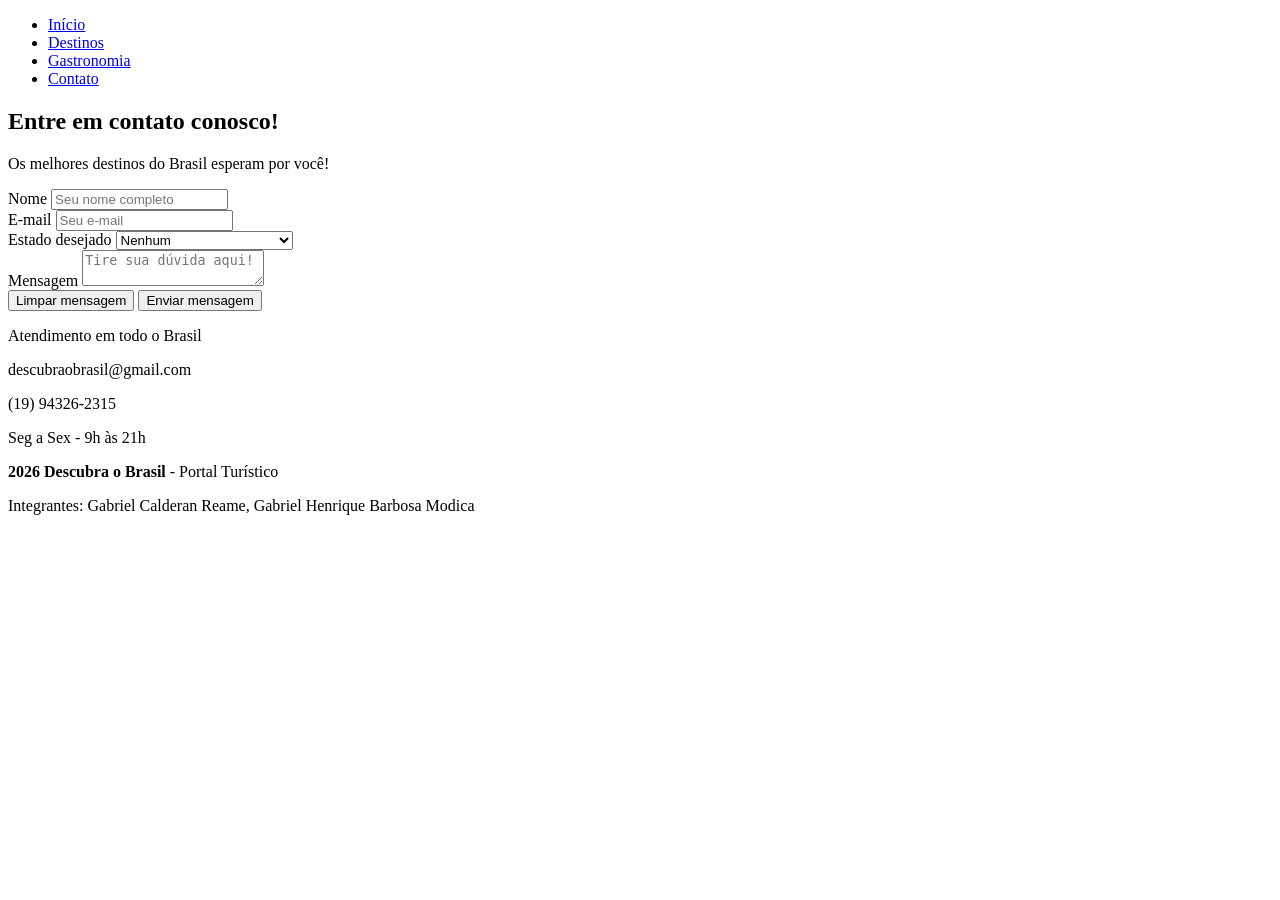
==== contato.html @ fa85b457 "arquivos" ====
<!DOCTYPE html>
<html lang="pt-br">
<head>
    <meta charset="UTF-8">
    <meta name="viewport" content="width=device-width, initial-scale=1.0">
    <title>Contato - Turismo Brasil</title>
    <link rel="stylesheet" href="css/style.css">
</head>
<body class="contato-pagina">

<nav>
  <ul>
    <li><a href="index.html">Início</a></li>
    <li><a href="destinos.html">Destinos</a></li>
    <li><a href="gastronomia.html">Gastronomia</a></li>
    <li><a href="contato.html" class="ativo">Contato</a></li>
  </ul>
</nav>
    
<div class="container">
        <h2>Entre em contato conosco!</h2>
        <p>Os melhores destinos do Brasil esperam por você!</p>

        <form>
            
            <div class="row">
                <div class="field">
                    <label>Nome</label>
                    <input type="text" placeholder="Seu nome completo" required>
                </div>
            </div>
            
            <div class="row">
                <div class="field">
                    <label>E-mail</label>
                    <input type="email" placeholder="Seu e-mail" required>
                </div>
            </div>
            
            <div class="field">
                <label>Estado desejado</label>
                <select>
                    <option>Nenhum</option>
                    <option>Acre (AC)</option>
                    <option>Alagoas (AL)</option>
                    <option>Amapá (AP)</option>
                    <option>Amazonas (AM)</option>
                    <option>Bahia (BA)</option>
                    <option>Ceará (CE)</option>
                    <option>Espírito Santo (ES)</option>
                    <option>Goiás (GO)</option>
                    <option>Maranhão (MA)</option>
                    <option>Mato Grosso (MT)</option>
                    <option>Mato Grosso do Sul (MS)</option>
                    <option>Minas Gerais (MG)</option>
                    <option>Pará (PA)</option>
                    <option>Paraíba (PB)</option>
                    <option>Paraná (PR)</option>
                    <option>Pernambuco (PE)</option>
                    <option>Piauí (PI)</option>
                    <option>Rio de Janeiro (RJ)</option>
                    <option>Rio Grande do Norte (RN)</option>
                    <option>Rio Grande do Sul (RS)</option>
                    <option>Rondônia (RO)</option>
                    <option>Roraima (RR)</option>
                    <option>Santa Catarina (SC)</option>
                    <option>São Paulo (SP)</option>
                    <option>Sergipe (SE)</option>
                    <option>Tocantins (TO)</option>
                </select>
            </div>
            
            <div class="field">
                <label>Mensagem</label>
                <textarea placeholder="Tire sua dúvida aqui!"></textarea>
            </div>
           
            <div class="actions">
                <button type="reset" class="reset">Limpar mensagem</button>
                <button type="submit">Enviar mensagem</button>
            </div>

        </form>

        <aside class="info">
            <p>Atendimento em todo o Brasil</p>
            <p>descubraobrasil@gmail.com</p>
            <p>(19) 94326-2315</p>
            <p>Seg a Sex - 9h às 21h</p>
        </aside>
    </div>

<footer>
  <p class="linha"><strong>2026 Descubra o Brasil</strong> - Portal Turístico</p>
  <p class="linha">Integrantes: Gabriel Calderan Reame, Gabriel Henrique Barbosa Modica</p>
</footer>

</body>
</html>
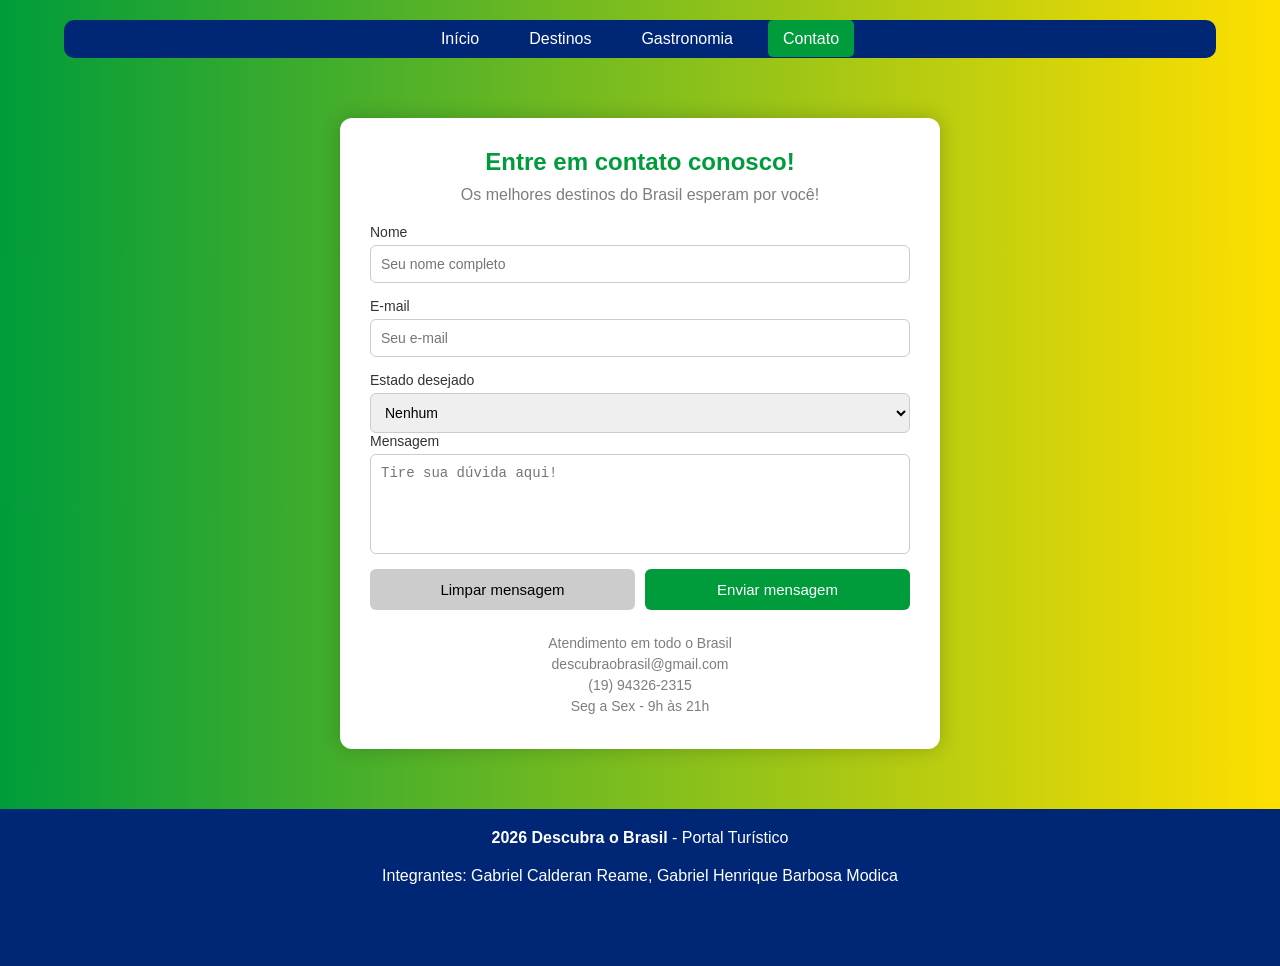
==== commit 7b85241c: "arquivos" ====
--- a/contato.html
+++ b/contato.html
@@ -5,6 +5,7 @@
     <meta name="viewport" content="width=device-width, initial-scale=1.0">
     <title>Contato - Turismo Brasil</title>
     <link rel="stylesheet" href="css/style.css">
+    <link rel="icon" href="img/brasil.png">
 </head>
 <body class="contato-pagina">
 
--- a/css/style.css
+++ b/css/style.css
@@ -0,0 +1,800 @@
+* {
+  margin: 0;
+  padding: 0;
+  box-sizing: border-box;
+}
+
+body.index-pagina {
+  font-family: Arial, sans-serif;
+  background-color: #f4f4f4;
+  color: #333;
+}
+
+body.index-pagina header {
+  background: linear-gradient(to right, #009c3b, #ffdf00);
+  color: white;
+  text-align: center;
+  padding: 30px;
+  margin-bottom: 20px;
+}
+
+body.index-pagina header h1 {
+  font-size: 2.5rem;
+}
+
+body.index-pagina header p {
+  margin-top: 10px;
+}
+
+body.index-pagina nav {
+  background-color: #002776;
+  margin: 20px auto;
+  border-radius: 10px;
+  width: 90%;
+}
+
+body.index-pagina nav ul {
+  list-style: none;
+  display: flex;
+  justify-content: center;
+  flex-wrap: wrap;
+}
+
+body.index-pagina nav ul li {
+  margin: 10px;
+}
+
+body.index-pagina nav ul li a {
+  color: white;
+  text-decoration: none;
+  padding: 10px 15px;
+  transition: 0.3s;
+}
+
+body.index-pagina nav ul li a:hover,
+body.index-pagina nav ul li a.ativo {
+  background-color: #009c3b;
+  border-radius: 5px;
+}
+
+body.index-pagina main {
+  display: flex;
+  gap: 20px;
+  padding: 20px;
+}
+
+body.index-pagina section {
+  flex: 3;
+  background: white;
+  padding: 20px;
+  border-radius: 10px;
+  box-shadow: 0 0 10px rgba(0, 0, 0, 0.1);
+}
+
+body.index-pagina section h2 {
+  margin-bottom: 15px;
+}
+
+body.index-pagina aside {
+  flex: 1;
+  background: #e9ecef;
+  padding: 20px;
+  border-radius: 10px;
+}
+
+body.index-pagina aside h3 {
+  margin-bottom: 10px;
+}
+
+body.index-pagina img {
+  width: 100%;
+  border-radius: 10px;
+  margin-top: 10px;
+}
+
+body.index-pagina .card {
+  background: white;
+  padding: 15px;
+  border-radius: 10px;
+  margin-top: 15px;
+  transition: 0.3s;
+}
+
+body.index-pagina .card:hover {
+  transform: scale(1.05);
+}
+
+body.index-pagina iframe {
+  width: 100%;
+  height: 315px;
+  margin-top: 15px;
+  border-radius: 10px;
+}
+
+body.index-pagina form {
+  display: flex;
+  flex-direction: column;
+  gap: 10px;
+}
+
+body.index-pagina input,
+body.index-pagina textarea {
+  padding: 10px;
+  border: 1px solid #ccc;
+  border-radius: 5px;
+}
+
+body.index-pagina button {
+  background-color: #009c3b;
+  color: white;
+  padding: 10px;
+  border: none;
+  border-radius: 5px;
+  cursor: pointer;
+}
+
+body.index-pagina button:hover {
+  background-color: #007a2d;
+}
+
+body.index-pagina footer {
+  background-color: #002776;
+  color: white;
+  text-align: center;
+  padding: 20px;
+  margin-top: 20px;
+}
+
+body.index-pagina section em {
+  display: block;
+  margin-bottom: 20px;
+}
+
+body.index-pagina section p {
+  margin-bottom: 15px;
+  line-height: 1.6;
+}
+
+body.index-pagina aside p {
+  margin-bottom: 12px;
+  line-height: 1.5;
+}
+
+body.index-pagina aside em {
+  display: block;
+  margin-bottom: 10px;
+  color: #555;
+}
+
+body.index-pagina aside strong {
+  color: #009c3b;
+}
+
+body.index-pagina .galeria {
+  display: flex;
+  gap: 20px;
+  margin-top: 20px;
+  flex-wrap: wrap;
+}
+
+body.index-pagina .galeria .card {
+  flex: 1;
+  min-width: 250px;
+  background: white;
+  border-radius: 10px;
+  overflow: hidden;
+  box-shadow: 0 0 10px rgba(0, 0, 0, 0.1);
+  transition: 0.3s;
+}
+
+body.index-pagina .galeria .card:hover {
+  transform: translateY(-5px);
+}
+
+body.index-pagina .galeria img {
+  width: 100%;
+  height: 180px;
+  object-fit: cover;
+}
+
+body.index-pagina .galeria h3 {
+  margin: 10px;
+  color: #002776;
+  font-size: 1.1rem;
+}
+
+body.index-pagina .galeria p {
+  margin: 0 10px 15px;
+}
+
+body.index-pagina .titulo-centro {
+  text-align: center;
+  margin-top: 20px;
+}
+
+body.index-pagina .subtitulo-centro {
+  text-align: center;
+  margin-bottom: 20px;
+  color: #555;
+}
+
+body.index-pagina .card h3 {
+  color: #002776;
+}
+
+body.destinos-pagina {
+  font-family: Arial, sans-serif;
+  background: #f4f4f4;
+  color: #333;
+}
+
+body.destinos-pagina header {
+  background: linear-gradient(to right, #009c3b, #ffdf00);
+  color: white;
+  text-align: center;
+  padding: 30px;
+  margin-bottom: 10px;
+}
+
+body.destinos-pagina header h1 {
+  font-size: 2.5rem;
+}
+
+body.destinos-pagina header p {
+  margin-top: 10px;
+  font-size: 1rem;
+}
+
+body.destinos-pagina nav {
+  background-color: #002776;
+  margin: 20px auto;
+  border-radius: 10px;
+  width: 90%;
+}
+
+body.destinos-pagina nav ul {
+  list-style: none;
+  display: flex;
+  justify-content: center;
+  flex-wrap: wrap;
+}
+
+body.destinos-pagina nav ul li {
+  margin: 10px;
+}
+
+body.destinos-pagina nav ul li a {
+  color: white;
+  text-decoration: none;
+  padding: 10px 15px;
+  transition: 0.3s;
+}
+
+body.destinos-pagina nav ul li a:hover,
+body.destinos-pagina nav ul li a.ativo {
+  background-color: #009c3b;
+  border-radius: 5px;
+}
+
+body.destinos-pagina .destinos-main {
+  display: flex;
+  gap: 25px;
+  padding: 30px;
+  align-items: flex-start;
+}
+
+body.destinos-pagina .destinos-section {
+  flex: 3;
+  background: white;
+  border-radius: 18px;
+  padding: 30px;
+  box-shadow: 0 8px 20px rgba(0, 0, 0, 0.08);
+}
+
+body.destinos-pagina .intro-destinos {
+  text-align: center;
+  margin-bottom: 30px;
+}
+
+body.destinos-pagina .intro-destinos h2 {
+  color: #002776;
+  font-size: 2rem;
+  margin-bottom: 10px;
+}
+
+body.destinos-pagina .subtitulo {
+  color: #009c3b;
+  font-size: 1.05rem;
+  margin-bottom: 18px;
+  font-weight: bold;
+}
+
+body.destinos-pagina .intro-destinos p {
+  color: #555;
+  line-height: 1.7;
+  max-width: 850px;
+  margin: 0 auto 12px;
+}
+
+body.destinos-pagina .galeria-destinos {
+  display: grid;
+  grid-template-columns: repeat(2, 1fr);
+  gap: 25px;
+}
+
+body.destinos-pagina .destino-card {
+  background: #ffffff;
+  border-radius: 16px;
+  overflow: hidden;
+  box-shadow: 0 6px 18px rgba(0, 0, 0, 0.1);
+  transition: transform 0.3s ease, box-shadow 0.3s ease;
+}
+
+body.destinos-pagina .destino-card:hover {
+  transform: translateY(-8px);
+  box-shadow: 0 12px 24px rgba(0, 0, 0, 0.16);
+}
+
+body.destinos-pagina .destino-card img {
+  width: 100%;
+  height: 220px;
+  object-fit: cover;
+  display: block;
+}
+
+body.destinos-pagina .destino-conteudo {
+  padding: 18px;
+}
+
+body.destinos-pagina .tag-destino {
+  display: inline-block;
+  background: #e8f5eb;
+  color: #009c3b;
+  font-size: 0.85rem;
+  font-weight: bold;
+  padding: 6px 10px;
+  border-radius: 20px;
+  margin-bottom: 12px;
+}
+
+body.destinos-pagina .destino-conteudo h3 {
+  color: #002776;
+  margin-bottom: 10px;
+  font-size: 1.15rem;
+}
+
+body.destinos-pagina .destino-conteudo p {
+  color: #555;
+  line-height: 1.6;
+}
+
+body.destinos-pagina .destinos-aside {
+  flex: 2;
+  background: linear-gradient(180deg, #ffffff, #eef3fb);
+  border-radius: 18px;
+  padding: 25px;
+  box-shadow: 0 8px 20px rgba(0, 0, 0, 0.08);
+}
+
+body.destinos-pagina .destinos-aside h3 {
+  color: #002776;
+  text-align: center;
+  font-size: 1.5rem;
+  margin-bottom: 8px;
+}
+
+body.destinos-pagina .aside-subtitulo {
+  text-align: center;
+  color: #666;
+  margin-bottom: 20px;
+}
+
+body.destinos-pagina .dica-item {
+  background: white;
+  border-left: 5px solid #009c3b;
+  border-radius: 12px;
+  padding: 15px;
+  margin-bottom: 15px;
+  box-shadow: 0 4px 10px rgba(0, 0, 0, 0.06);
+}
+
+body.destinos-pagina .dica-item h4 {
+  color: #002776;
+  margin-bottom: 8px;
+  font-size: 1rem;
+}
+
+body.destinos-pagina .dica-item p {
+  color: #555;
+  line-height: 1.5;
+}
+
+body.destinos-pagina .regiao-bloco {
+  margin-top: 40px;
+}
+
+body.destinos-pagina .titulo-regiao {
+  color: #002776;
+  font-size: 1.6rem;
+  margin-bottom: 20px;
+  padding-bottom: 8px;
+  border-bottom: 3px solid #009c3b;
+}
+
+body.destinos-pagina .aside-referencias {
+  background: #ffffff;
+  padding: 30px 20px;
+  margin: 30px 20px;
+  border-radius: 15px;
+  box-shadow: 0 5px 20px rgba(0, 0, 0, 0.08);
+}
+
+body.destinos-pagina .aside-referencias h2 {
+  text-align: center;
+  color: #002776;
+  margin-bottom: 10px;
+}
+
+body.destinos-pagina .aside-referencias .subtitulo-centro {
+  text-align: center;
+  margin-bottom: 20px;
+  color: #555;
+}
+
+body.destinos-pagina .aside-links {
+  display: grid;
+  grid-template-columns: repeat(5, 1fr);
+  gap: 15px;
+  margin-top: 20px;
+}
+
+body.destinos-pagina .link-card {
+  background: #f4f4f4;
+  padding: 15px;
+  border-radius: 10px;
+  text-decoration: none;
+  color: #333;
+  text-align: center;
+  font-weight: bold;
+  transition: 0.3s;
+}
+
+body.destinos-pagina .link-card span {
+  display: block;
+  font-size: 12px;
+  margin-top: 5px;
+  font-weight: normal;
+  color: #555;
+}
+
+body.destinos-pagina .link-card:hover {
+  background: #009c3b;
+  color: white;
+}
+
+body.destinos-pagina .video-container {
+  display: flex;
+  justify-content: center;
+  width: 100%;
+}
+
+body.destinos-pagina footer {
+  background-color: #002776;
+  color: white;
+  text-align: center;
+  padding: 20px;
+  margin-top: 20px;
+}
+
+body.destinos-pagina footer p {
+  margin: 5px 0;
+}
+
+body.gastronomia-pagina {
+  font-family: Arial, sans-serif;
+  background: #fff8f0;
+}
+
+body.gastronomia-pagina header {
+  background: linear-gradient(to right, #009c3b, #ffdf00);
+  color: white;
+  text-align: center;
+  padding: 30px;
+  margin-bottom: 10px;
+}
+
+body.gastronomia-pagina nav {
+  background-color: #002776;
+  margin: 20px auto;
+  border-radius: 10px;
+  width: 90%;
+}
+
+body.gastronomia-pagina nav ul {
+  list-style: none;
+  display: flex;
+  justify-content: center;
+  flex-wrap: wrap;
+}
+
+body.gastronomia-pagina nav ul li {
+  margin: 10px;
+}
+
+body.gastronomia-pagina nav ul li a {
+  color: white;
+  text-decoration: none;
+  padding: 10px 15px;
+  transition: 0.3s;
+}
+
+body.gastronomia-pagina nav ul li a:hover,
+body.gastronomia-pagina nav ul li a.ativo {
+  background-color: #009c3b;
+  border-radius: 5px;
+}
+
+body.gastronomia-pagina .container {
+  padding: 30px;
+  max-width: 1100px;
+  margin: auto;
+}
+
+body.gastronomia-pagina h2 {
+  margin: 30px 0 15px;
+  color: #009c3b;
+  text-align: center;
+}
+
+body.gastronomia-pagina p {
+  text-align: center;
+  padding: 15px;
+}
+
+body.gastronomia-pagina .cards {
+  display: flex;
+  flex-wrap: wrap;
+  gap: 20px;
+  justify-content: center;
+}
+
+body.gastronomia-pagina .card {
+  width: 250px;
+  background: white;
+  border-radius: 10px;
+  box-shadow: 0 0 10px rgba(0, 0, 0, 0.1);
+  overflow: hidden;
+  transition: 0.3s;
+  text-align: center;
+}
+
+body.gastronomia-pagina .card:hover {
+  border: 2px solid black;
+}
+
+body.gastronomia-pagina .card img {
+  width: 100%;
+  height: 150px;
+  object-fit: cover;
+}
+
+body.gastronomia-pagina .card h3 {
+  padding: 10px;
+}
+
+body.gastronomia-pagina .card p {
+  padding: 0 10px 15px;
+  font-size: 14px;
+  color: #555;
+}
+
+body.gastronomia-pagina .video-container {
+  display: flex;
+  justify-content: center;
+  width: 100%;
+}
+
+body.gastronomia-pagina footer {
+  background-color: #002776;
+  color: white;
+  text-align: center;
+  padding: 20px;
+  margin-top: 20px;
+}
+
+body.contato-pagina {
+  font-family: Arial, sans-serif;
+  background: linear-gradient(to right, #009c3b, #ffdf00);
+}
+
+body.contato-pagina header {
+  background: linear-gradient(to right, #009c3b, #ffdf00);
+  color: white;
+  text-align: center;
+  padding: 30px;
+  margin-bottom: 10px;
+}
+
+body.contato-pagina nav {
+  background-color: #002776;
+  margin: 20px auto;
+  border-radius: 10px;
+  width: 90%;
+}
+
+body.contato-pagina nav ul {
+  list-style: none;
+  display: flex;
+  justify-content: center;
+  flex-wrap: wrap;
+}
+
+body.contato-pagina nav ul li {
+  margin: 10px;
+}
+
+body.contato-pagina nav ul li a {
+  color: white;
+  text-decoration: none;
+  padding: 10px 15px;
+  transition: 0.3s;
+}
+
+body.contato-pagina nav ul li a:hover,
+body.contato-pagina nav ul li a.ativo {
+  background-color: #009c3b;
+  border-radius: 5px;
+}
+
+body.contato-pagina .container {
+  max-width: 600px;
+  margin: 60px auto;
+  background: #fff;
+  padding: 30px;
+  border-radius: 12px;
+  box-shadow: 0 0 20px rgba(0, 0, 0, 0.2);
+}
+
+body.contato-pagina h2 {
+  text-align: center;
+  color: #009c3b;
+  margin-bottom: 10px;
+}
+
+body.contato-pagina p {
+  text-align: center;
+  margin-bottom: 20px;
+  color: #7e7e7e;
+}
+
+body.contato-pagina .linha {
+  color: white;
+}
+
+body.contato-pagina .row {
+  display: flex;
+  gap: 15px;
+  margin-bottom: 15px;
+}
+
+body.contato-pagina .field {
+  flex: 1;
+  display: flex;
+  flex-direction: column;
+}
+
+body.contato-pagina label {
+  font-size: 14px;
+  margin-bottom: 5px;
+  color: #333;
+}
+
+body.contato-pagina input,
+body.contato-pagina select,
+body.contato-pagina textarea {
+  padding: 10px;
+  border-radius: 6px;
+  border: 1px solid #ccc;
+  font-size: 14px;
+}
+
+body.contato-pagina textarea {
+  resize: none;
+  height: 100px;
+}
+
+body.contato-pagina .actions {
+  display: flex;
+  justify-content: space-between;
+  gap: 10px;
+  margin-top: 15px;
+}
+
+body.contato-pagina button {
+  flex: 1;
+  padding: 12px;
+  border: none;
+  border-radius: 6px;
+  font-size: 15px;
+  cursor: pointer;
+}
+
+body.contato-pagina button[type="submit"] {
+  background: #009c3b;
+  color: white;
+}
+
+body.contato-pagina button[type="submit"]:hover {
+  background: #007a2f;
+}
+
+body.contato-pagina .reset {
+  background: #ccc;
+}
+
+body.contato-pagina .reset:hover {
+  background: #999;
+}
+
+body.contato-pagina .info {
+  margin-top: 25px;
+  text-align: center;
+  font-size: 14px;
+}
+
+body.contato-pagina .info p {
+  margin: 5px 0;
+}
+
+body.contato-pagina footer {
+  background-color: #002776;
+  color: white;
+  text-align: center;
+  padding: 20px;
+  height: 157px;
+}
+
+@media (max-width: 900px) {
+  body.destinos-pagina .destinos-main {
+    flex-direction: column;
+  }
+
+  body.destinos-pagina .galeria-destinos {
+    grid-template-columns: 1fr;
+  }
+
+  body.destinos-pagina .aside-links {
+    grid-template-columns: 1fr;
+  }
+}
+
+@media (max-width: 768px) {
+  body.index-pagina main {
+    flex-direction: column;
+  }
+
+  body.index-pagina nav ul,
+  body.destinos-pagina nav ul,
+  body.gastronomia-pagina nav ul,
+  body.contato-pagina nav ul {
+    flex-direction: column;
+    align-items: center;
+  }
+
+  body.destinos-pagina .destinos-main {
+    padding: 20px;
+  }
+
+  body.destinos-pagina .destinos-section,
+  body.destinos-pagina .destinos-aside {
+    padding: 20px;
+  }
+
+  body.destinos-pagina .intro-destinos h2 {
+    font-size: 1.7rem;
+  }
+
+  body.contato-pagina .row {
+    flex-direction: column;
+  }
+}
